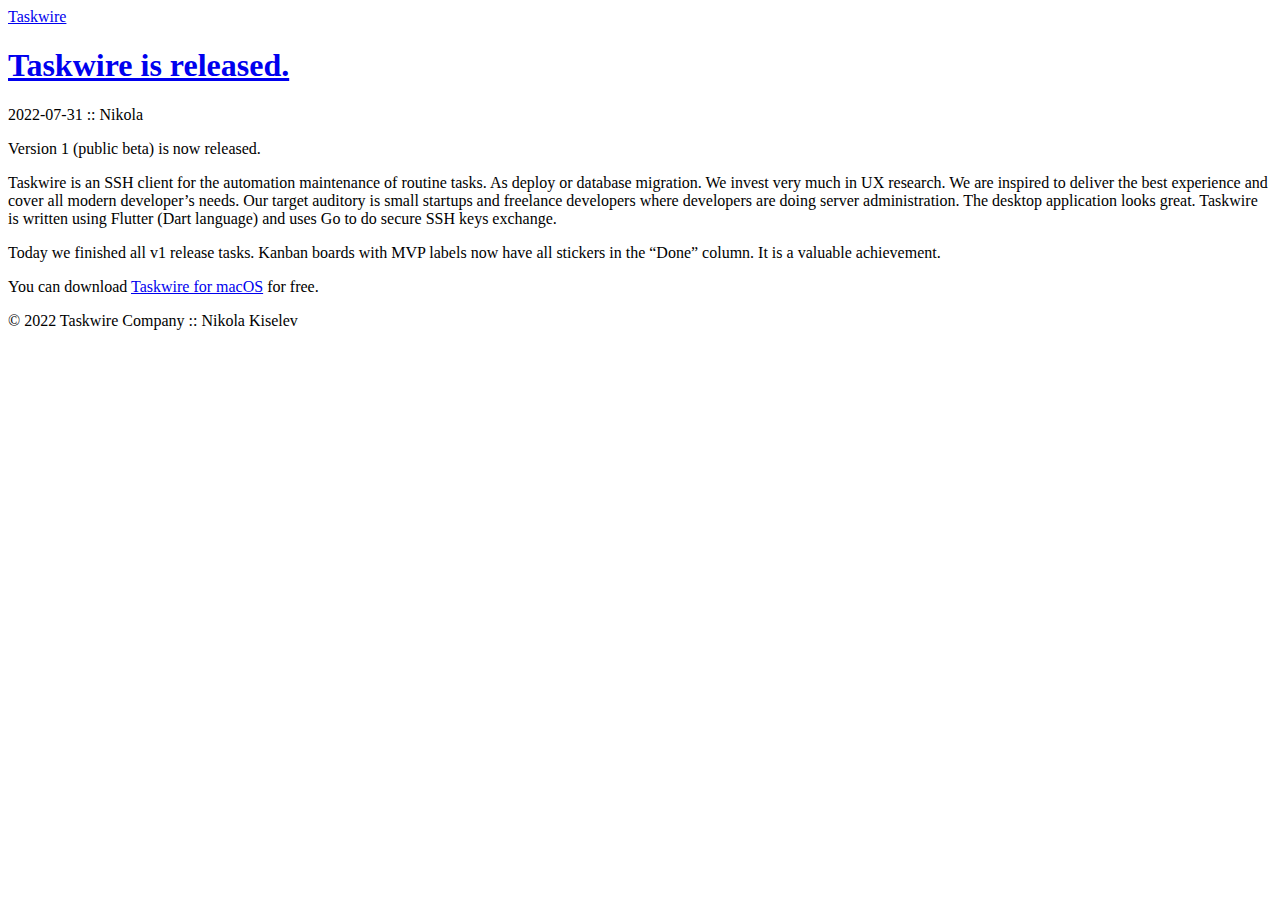
==== public/index.html @ ada96b7e "gen: hugo" ====
<!DOCTYPE html>
<html lang="en">
<head>
	<meta name="generator" content="Hugo 0.102.0-DEV" />
  
    <title>Taskwire</title>
  
  <meta http-equiv="content-type" content="text/html; charset=utf-8">
<meta name="viewport" content="width=device-width, initial-scale=1.0">
<meta name="description" content="" />
<meta name="keywords" content="" />
<meta name="robots" content="noodp" />
<link rel="canonical" href="https://taskwire.co/" />




<link rel="stylesheet" href="https://taskwire.co/assets/style.css">






<link rel="apple-touch-icon" href="https://taskwire.co/img/apple-touch-icon-192x192.png">

  <link rel="shortcut icon" href="https://taskwire.co/img/favicon/orange.png">



<meta name="twitter:card" content="summary" />



<meta property="og:locale" content="en" />
<meta property="og:type" content="website" />
<meta property="og:title" content="Taskwire">
<meta property="og:description" content="" />
<meta property="og:url" content="https://taskwire.co/" />
<meta property="og:site_name" content="Taskwire" />

  
    <meta property="og:image" content="https://taskwire.co/img/favicon/orange.png">
  

<meta property="og:image:width" content="2048">
<meta property="og:image:height" content="1024">





  <link href="/index.xml" rel="alternate" type="application/rss+xml" title="Taskwire" />









</head>
<body class="orange">


<div class="container full headings--one-size">

  <header class="header">
  <div class="header__inner">
    <div class="header__logo">
      <a href="/">
  <div class="logo">
    Taskwire
  </div>
</a>

    </div>
    
  </div>
  
</header>


  <div class="content">
    
  
  <div class="posts">
    
    

    
    
      
    
    

    
      <div class="post on-list">
        <h1 class="post-title">
          <a href="https://taskwire.co/posts/my-first-post/">Taskwire is released.</a>
        </h1>
        <div class="post-meta">
          <span class="post-date">
            2022-07-31
          </span>
          
            <span class="post-author">:: Nikola</span>
          
        </div>

        


        



        <div class="post-content">
          
            <p>Version 1 (public beta) is now released.</p>
<p>Taskwire is an SSH client for the automation maintenance of routine tasks. As deploy or database migration. We invest very much in UX research. We are inspired to deliver the best experience and cover all modern developer&rsquo;s needs. Our target auditory is small startups and freelance developers where developers are doing server administration. The desktop application looks great. Taskwire is written using Flutter (Dart language) and uses Go to do secure SSH keys exchange.</p>
<p>Today we finished all v1 release tasks. Kanban boards with MVP labels now have all stickers in the &ldquo;Done&rdquo; column. It is a valuable achievement.</p>
<p>You can download <a href="https://github.com/nikolatw/taskwire-rel/releases/download/v1/taskwire.zip">Taskwire for macOS</a> for free.</p>

          
        </div>

        
      </div>
    
    <div class="pagination">
  <div class="pagination__buttons">
    
    
  </div>
</div>

  </div>

  </div>

  
    <footer class="footer">
  <div class="footer__inner">
    
      <div class="copyright">
        <span>© 2022 Taskwire Company</span>
    
        <span>:: Nikola Kiselev</span>
      </div>
  </div>
</footer>

<script src="https://taskwire.co/assets/main.js"></script>
<script src="https://taskwire.co/assets/prism.js"></script>







  
</div>

</body>
</html>
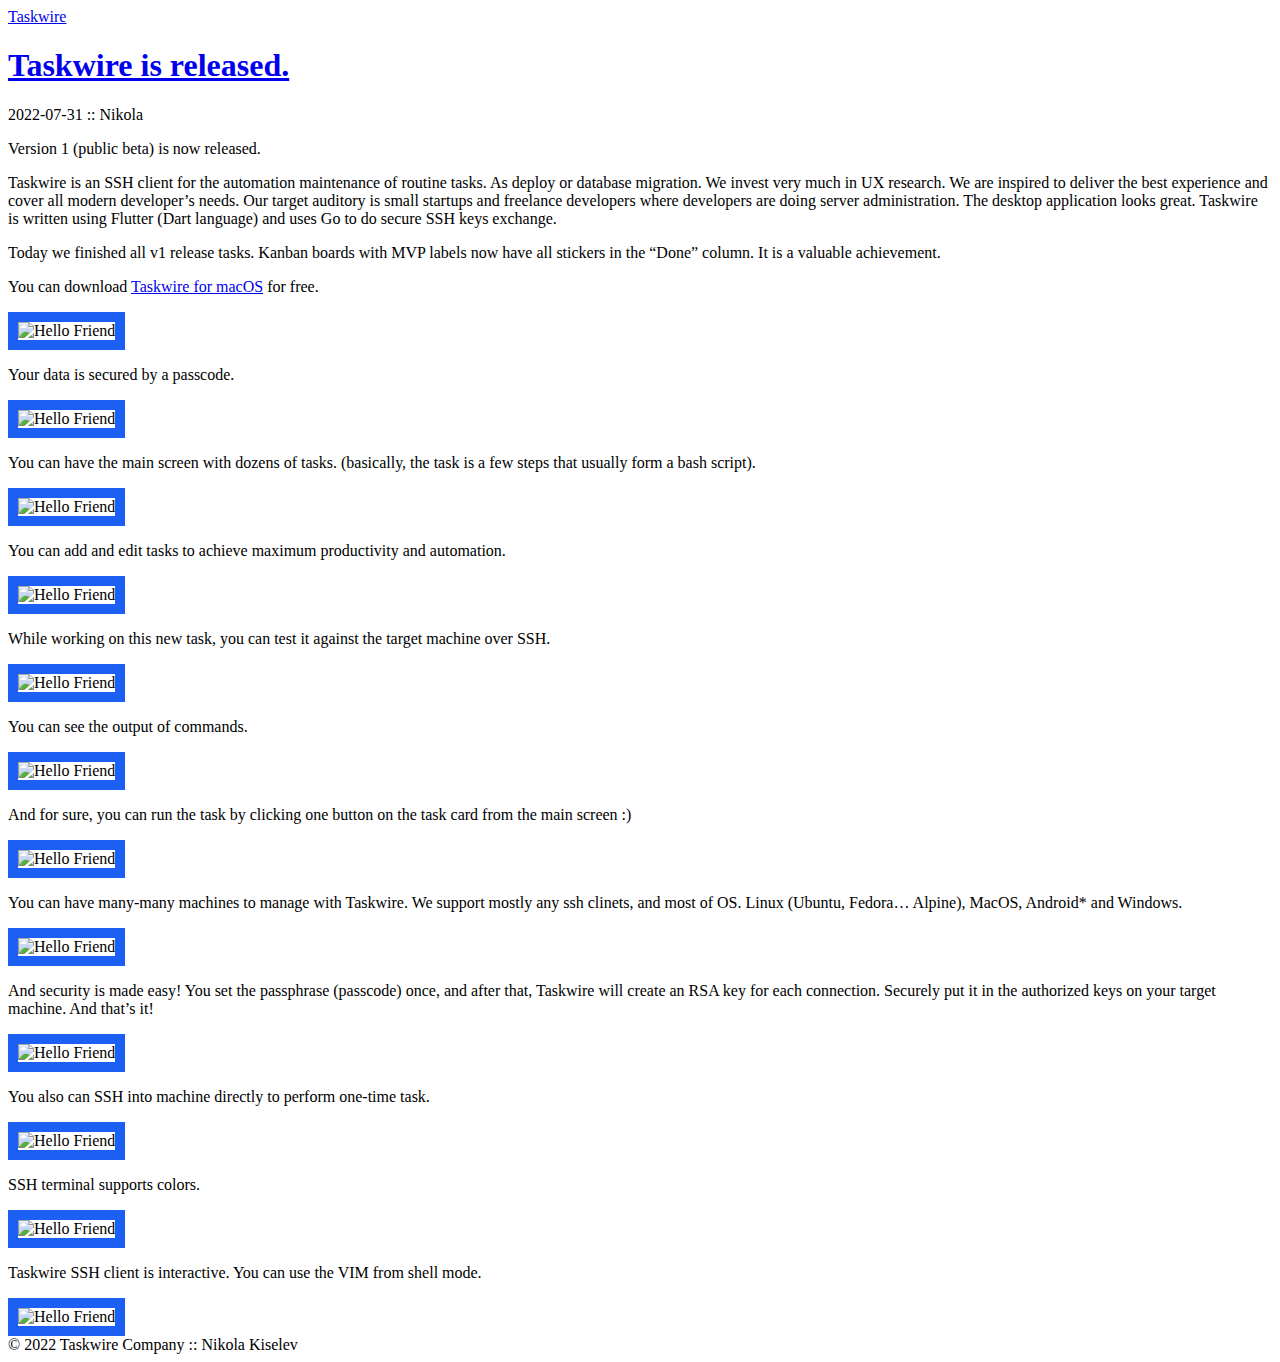
==== commit 4ee2f4a7: "feat: add screenshots" ====
--- a/public/index.html
+++ b/public/index.html
@@ -10,21 +10,21 @@
 <meta name="description" content="" />
 <meta name="keywords" content="" />
 <meta name="robots" content="noodp" />
-<link rel="canonical" href="https://taskwire.co/" />
-
-
-
-
-<link rel="stylesheet" href="https://taskwire.co/assets/style.css">
-
-
-
-
-
-
-<link rel="apple-touch-icon" href="https://taskwire.co/img/apple-touch-icon-192x192.png">
-
-  <link rel="shortcut icon" href="https://taskwire.co/img/favicon/orange.png">
+<link rel="canonical" href="/" />
+
+
+
+
+<link rel="stylesheet" href="/assets/style.css">
+
+
+
+
+
+
+<link rel="apple-touch-icon" href="/img/apple-touch-icon-192x192.png">
+
+  <link rel="shortcut icon" href="/img/favicon/orange.png">
 
 
 
@@ -36,11 +36,11 @@
 <meta property="og:type" content="website" />
 <meta property="og:title" content="Taskwire">
 <meta property="og:description" content="" />
-<meta property="og:url" content="https://taskwire.co/" />
+<meta property="og:url" content="/" />
 <meta property="og:site_name" content="Taskwire" />
 
   
-    <meta property="og:image" content="https://taskwire.co/img/favicon/orange.png">
+    <meta property="og:image" content="/img/favicon/orange.png">
   
 
 <meta property="og:image:width" content="2048">
@@ -98,7 +98,7 @@
     
       <div class="post on-list">
         <h1 class="post-title">
-          <a href="https://taskwire.co/posts/my-first-post/">Taskwire is released.</a>
+          <a href="/posts/my-first-post/">Taskwire is released.</a>
         </h1>
         <div class="post-meta">
           <span class="post-date">
@@ -123,6 +123,65 @@
 <p>Today we finished all v1 release tasks. Kanban boards with MVP labels now have all stickers in the &ldquo;Done&rdquo; column. It is a valuable achievement.</p>
 <p>You can download <a href="https://github.com/nikolatw/taskwire-rel/releases/download/v1/taskwire.zip">Taskwire for macOS</a> for free.</p>
 
+  <img src="/00.png"  alt="Hello Friend"  class="center"  style="border:#1b5ff3 10px solid;"  />
+
+
+<p>Your data is secured by a passcode.</p>
+
+  <img src="/0.png"  alt="Hello Friend"  class="center"  style="border:#1b5ff3 10px solid;"  />
+
+
+<p>You can have the main screen with dozens of tasks. (basically, the task is a few steps that usually form a bash script).</p>
+
+  <img src="/1.png"  alt="Hello Friend"  class="center"  style="border:#1b5ff3 10px solid;"  />
+
+
+<p>You can add and edit tasks to achieve maximum productivity and automation.</p>
+
+  <img src="/2.png"  alt="Hello Friend"  class="center"  style="border:#1b5ff3 10px solid;"  />
+
+
+<p>While working on this new task, you can test it against the target machine over SSH.</p>
+
+  <img src="/3.png"  alt="Hello Friend"  class="center"  style="border:#1b5ff3 10px solid;"  />
+
+
+<p>You can see the output of commands.</p>
+
+  <img src="/4.png"  alt="Hello Friend"  class="center"  style="border:#1b5ff3 10px solid;"  />
+
+
+<p>And for sure, you can run the task by clicking one button on the task card from the main screen :)</p>
+
+  <img src="/5.png"  alt="Hello Friend"  class="center"  style="border:#1b5ff3 10px solid;"  />
+
+
+<p>You can have many-many machines to manage with Taskwire. We support mostly any ssh clinets, and most of OS. Linux (Ubuntu, Fedora&hellip; Alpine), MacOS, Android* and Windows.</p>
+
+  <img src="/6.png"  alt="Hello Friend"  class="center"  style="border:#1b5ff3 10px solid;"  />
+
+
+<p>And security is made easy! You set the passphrase (passcode) once, and after that, Taskwire will create an RSA key for each connection. Securely put it in the authorized keys on your target machine. And that&rsquo;s it!</p>
+
+  <img src="/6.5.png"  alt="Hello Friend"  class="center"  style="border:#1b5ff3 10px solid;"  />
+
+
+<p>You also can SSH into machine directly to perform one-time task.</p>
+
+  <img src="/7.png"  alt="Hello Friend"  class="center"  style="border:#1b5ff3 10px solid;"  />
+
+
+<p>SSH terminal supports colors.</p>
+
+  <img src="/8.png"  alt="Hello Friend"  class="center"  style="border:#1b5ff3 10px solid;"  />
+
+
+<p>Taskwire SSH client is interactive. You can use the VIM from shell mode.</p>
+
+  <img src="/9.png"  alt="Hello Friend"  class="center"  style="border:#1b5ff3 10px solid;"  />
+
+
+
           
         </div>
 
@@ -152,8 +211,8 @@
   </div>
 </footer>
 
-<script src="https://taskwire.co/assets/main.js"></script>
-<script src="https://taskwire.co/assets/prism.js"></script>
+<script src="/assets/main.js"></script>
+<script src="/assets/prism.js"></script>
 
 
 
